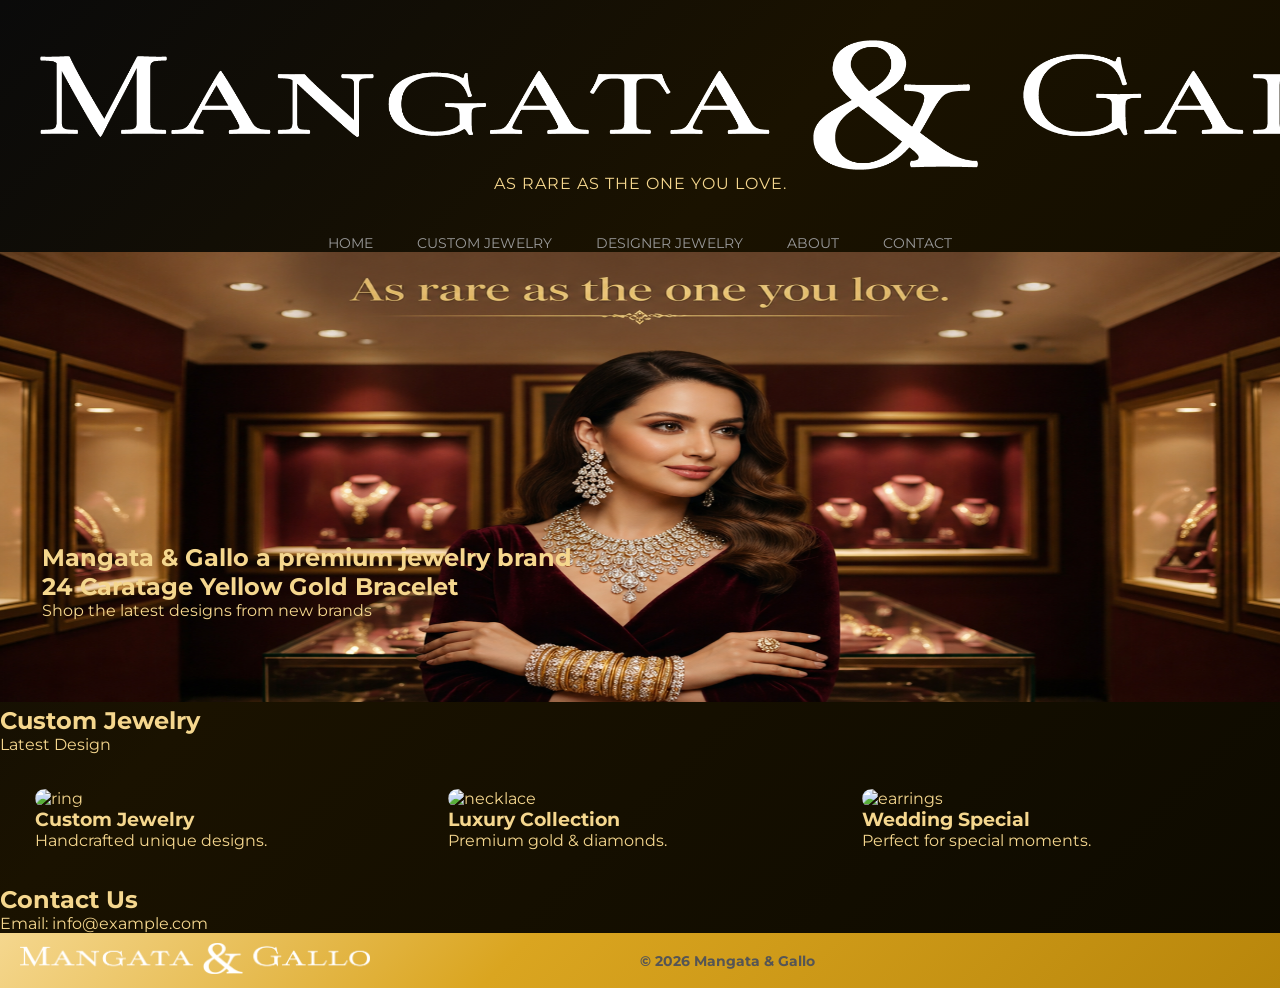
==== index.html @ 80c2acb7 "Rename jwelry.html to index.html" ====
<!DOCTYPE html>
<html lang="en">
<head>
   <meta charset="UTF-8">
   <meta name="viewport" content="width=device-width, initial-scale=1.0">
   <title>Jewellery Website Landing Page</title>
   <link rel="stylesheet" href="styles.css">
</head>
<body>
   <header id="home">
       <div class="container">
           <div class="brand">
               <img src="logo.png" alt="Logo" style="width: 1475px"/>
               <p class="tagline">As rare as the one you love.</p>
           </div>
       </div>
       <nav>
           <ul>
               <li><a href="#home">Home</a></li>
               <li><a href="#custom-sec">Custom Jewelry</a></li>
               <li><a href="#designer-sec">Designer Jewelry</a></li>
               <li><a href="#about">About</a></li>
               <li><a href="#contact">Contact</a></li>
           </ul>
       </nav>
       
   </header>
   <!-- Custom Jewelry Section -->
   
<main>

<section class="promotion">
 		 <img src="PROMOTION1.png" alt="PROMOTION" />
</section>
<section class="section" id="custom-sec">
       <div class="container">
           <div class="section-head">
               <h2>Custom Jewelry</h2>
               <p>Latest Design</p>
           </div>
		</div>
</section>
           <!-- Collection List -->
	<section class="cards"  id="gallery">
  <article>
    <img src="https://i.pinimg.com/736x/d2/41/e3/d241e3a94ff991dfb3cc8ef680adcf22.jpg
" alt="ring">
    <h3>Custom Jewelry</h3>
    <p>Handcrafted unique designs.</p>
  </article>

  <article>
    <img src="https://img.freepik.com/premium-photo/display-black-gold-jewelry-with-word-necklaces-it_1088224-238631.jpg
" alt="necklace">
    <h3>Luxury Collection</h3>
    <p>Premium gold & diamonds.</p>
  </article>

  <article>
   <img src="https://1.bp.blogspot.com/-79hrH3X9gUg/XVknZOnmqoI/AAAAAAAAGY0/v6XN91zmJS8n6_aVQsnv6JbAAJ1xHCEBwCLcBGAs/s1600/Bride-essentials-4.jpg
" alt="earrings">
    <h3>Wedding Special</h3>
    <p>Perfect for special moments.</p>
  </article>
</section>
  </section>

       </div>
   </section>
   <!-- Designer Jewelry Section -->
   <!-- Add more sections as needed -->
   <!-- Contact Section -->
   <section class="section contact" id="contact">
                  <form>
          		     <!-- Form Fields -->
                 </form>
       </div>
   </section>
<section id="contact">
		<div class="main-background">
           <div class="container">
               <div class="main-content">
                   <h1>Mangata & Gallo a premium jewelry brand </h1>
                   <h2>24 Caratage Yellow Gold Bracelet</h2>
                   <p>Shop the latest designs from new brands</p>
                   
               </div>
           </div>
       </div>
      <article>
        <h2>Contact Us</h2>
        <p>Email: info@example.com</p>
      </article>
    </section>
 </main>
   <!-- Footer -->
    <footer>
  <div class="logo">	
               <img src="logo.png" alt="Logo" style="width: 350px"/>
	</div>
  <div class="content">
		<p id="copyright">© 2026 Mangata & Gallo</p>
    </div>
   </footer>
   <!-- JavaScript Files -->
   <script src="script.js"></script>
</body>
</html>
---- styles.css ----
@import url('https://fonts.googleapis.com/css?family=Montserrat:300,400,500');
* {
   margin: 0;
   padding: 0;
   box-sizing: border-box;
}
body {
   font-family: 'Montserrat', sans-serif;
   overflow-y: scroll;
   overflow-x: hidden;
   background: linear-gradient(135deg, #0a0a0a 0%, #1a1200 40%, #0d0a00 100%);
   background-color: #0D0D0D;
   color: #f5d78e;
   min-height: 100vh;
}
}

header {
   background: #000;
   color: #fff;
}
container {
   max-width: 960px;
   margin: 0 auto;
}
.promotion img {
  width: 100%;
  height: auto;
  max-height: 450px;
}
.brand {
   text-align: center;
   text-transform: uppercase;
   letter-spacing: 1px;
   padding: 40px;
}

nav ul {
   list-style: none;
   text-align: center;
}
nav ul li {
   display: inline;
   padding: 20px;
}
nav ul li a {
   text-decoration: none;
   text-transform: uppercase;
   font-size: 14px;
   color: #999;
}
nav ul li a:hover {
   color: #fcbe32;
}

#gallery {
  display: grid;
  grid-template-columns: repeat(3, 1fr); /* 5 images per row */
  gap: 30px;
  padding: 35px;
}

#gallery img {
  width: 100%;
  height: 250px;
  object-fit: cover; /* image stretch nahi hogi */
  border-radius: 12px;
  transition: 0.3s;
}

#gallery img:hover {
  transform: scale(1.05);
}

.main-content {
  position: absolute;
  bottom: 280px;
  left: 24%;
  transform: translateX(-50%);
  text-align: left;
}

footer {
  display: flex;
  justify-content: space-between; /* left aur right alag ho jayenge */
  align-items: center;            /* vertical center alignment */
  padding: 10px 20px;
  background: linear-gradient(135deg, #F5D78E 0%, #DAA520 40%, #B8860B 100%);
 /* background-color: #FFB000 ;*/
    /* optional background */
}

footer .logo {
  font-weight: bold;
}

footer .content {
  font-size: 14px;
  color: #555;
}
footer div {
    flex: 1;
}

#copyright {
  font-weight: 700;
}
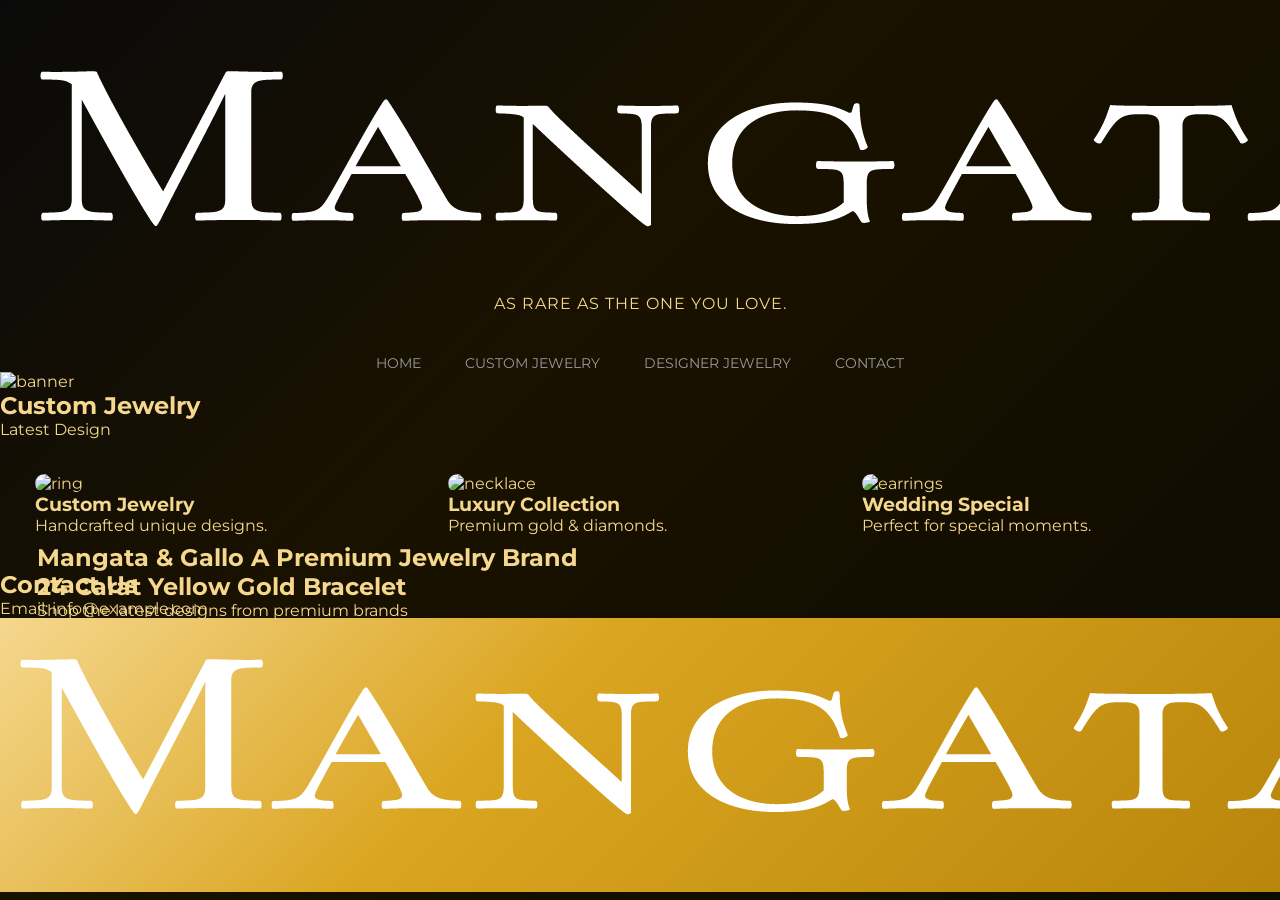
==== commit 5bf92104: "Refactor HTML structure and improve semantics" ====
--- a/index.html
+++ b/index.html
@@ -1,108 +1,117 @@
 <!DOCTYPE html>
 <html lang="en">
+
 <head>
-   <meta charset="UTF-8">
-   <meta name="viewport" content="width=device-width, initial-scale=1.0">
-   <title>Jewellery Website Landing Page</title>
-   <link rel="stylesheet" href="styles.css">
+    <meta charset="UTF-8">
+    <meta http-equiv="X-UA-Compatible" content="IE=edge">
+    <meta name="viewport" content="width=device-width, initial-scale=1.0">
+
+    <title>Jewellery Website Landing Page</title>
+    <link rel="stylesheet" href="styles.css">
 </head>
+
 <body>
-   <header id="home">
-       <div class="container">
-           <div class="brand">
-               <img src="logo.png" alt="Logo" style="width: 1475px"/>
-               <p class="tagline">As rare as the one you love.</p>
-           </div>
-       </div>
-       <nav>
-           <ul>
-               <li><a href="#home">Home</a></li>
-               <li><a href="#custom-sec">Custom Jewelry</a></li>
-               <li><a href="#designer-sec">Designer Jewelry</a></li>
-               <li><a href="#about">About</a></li>
-               <li><a href="#contact">Contact</a></li>
-           </ul>
-       </nav>
-       
-   </header>
-   <!-- Custom Jewelry Section -->
-   
-<main>
 
-<section class="promotion">
- 		 <img src="PROMOTION1.png" alt="PROMOTION" />
-</section>
-<section class="section" id="custom-sec">
-       <div class="container">
-           <div class="section-head">
-               <h2>Custom Jewelry</h2>
-               <p>Latest Design</p>
-           </div>
-		</div>
-</section>
-           <!-- Collection List -->
-	<section class="cards"  id="gallery">
-  <article>
-    <img src="https://i.pinimg.com/736x/d2/41/e3/d241e3a94ff991dfb3cc8ef680adcf22.jpg
-" alt="ring">
-    <h3>Custom Jewelry</h3>
-    <p>Handcrafted unique designs.</p>
-  </article>
+    <!-- HEADER -->
+    <header id="home">
+        <div class="container">
+            <div class="brand">
+                <img src="logo.png" alt="Logo" class="logo-img">
+                <p class="tagline">As rare as the one you love.</p>
+            </div>
+        </div>
 
-  <article>
-    <img src="https://img.freepik.com/premium-photo/display-black-gold-jewelry-with-word-necklaces-it_1088224-238631.jpg
-" alt="necklace">
-    <h3>Luxury Collection</h3>
-    <p>Premium gold & diamonds.</p>
-  </article>
+        <nav>
+            <ul>
+                <li><a href="#home">Home</a></li>
+                <li><a href="#custom-sec">Custom Jewelry</a></li>
+                <li><a href="#designer-sec">Designer Jewelry</a></li>
+                <li><a href="#contact">Contact</a></li>
+            </ul>
+        </nav>
+    </header>
 
-  <article>
-   <img src="https://1.bp.blogspot.com/-79hrH3X9gUg/XVknZOnmqoI/AAAAAAAAGY0/v6XN91zmJS8n6_aVQsnv6JbAAJ1xHCEBwCLcBGAs/s1600/Bride-essentials-4.jpg
-" alt="earrings">
-    <h3>Wedding Special</h3>
-    <p>Perfect for special moments.</p>
-  </article>
-</section>
-  </section>
+    <main>
 
-       </div>
-   </section>
-   <!-- Designer Jewelry Section -->
-   <!-- Add more sections as needed -->
-   <!-- Contact Section -->
-   <section class="section contact" id="contact">
-                  <form>
-          		     <!-- Form Fields -->
-                 </form>
-       </div>
-   </section>
-<section id="contact">
-		<div class="main-background">
-           <div class="container">
-               <div class="main-content">
-                   <h1>Mangata & Gallo a premium jewelry brand </h1>
-                   <h2>24 Caratage Yellow Gold Bracelet</h2>
-                   <p>Shop the latest designs from new brands</p>
-                   
-               </div>
-           </div>
-       </div>
-      <article>
-        <h2>Contact Us</h2>
-        <p>Email: info@example.com</p>
-      </article>
-    </section>
- </main>
-   <!-- Footer -->
+        <!-- PROMOTION BANNER -->
+        <section class="promotion">
+            <img src="hd.png" alt="banner">  
+        </section>
+
+        <!-- CUSTOM JEWELRY -->
+        <section class="section" id="custom-sec">
+            <div class="container">
+                <div class="section-head">
+                    <h2>Custom Jewelry</h2>
+                    <p>Latest Design</p>
+                </div>
+            </div>
+        </section>
+
+        <!-- GALLERY -->
+        <section class="cards" id="gallery">
+
+            <article>
+                <img src="https://i.pinimg.com/736x/d2/41/e3/d241e3a94ff991dfb3cc8ef680adcf22.jpg"
+                    alt="ring">
+                <h3>Custom Jewelry</h3>
+                <p>Handcrafted unique designs.</p>
+            </article>
+
+            <article>
+                <img src="https://img.freepik.com/premium-photo/display-black-gold-jewelry-with-word-necklaces-it_1088224-238631.jpg"
+                    alt="necklace">
+                <h3>Luxury Collection</h3>
+                <p>Premium gold & diamonds.</p>
+            </article>
+
+            <article>
+                <img src="https://1.bp.blogspot.com/-79hrH3X9gUg/XVknZOnmqoI/AAAAAAAAGY0/v6XN91zmJS8n6_aVQsnv6JbAAJ1xHCEBwCLcBGAs/s1600/Bride-essentials-4.jpg"
+                    alt="earrings">
+                <h3>Wedding Special</h3>
+                <p>Perfect for special moments.</p>
+            </article>
+
+        </section>
+
+        <!-- HERO SECTION -->
+        <section id="designer-sec">
+            <div class="main-background">
+                <div class="container">
+                    <div class="main-content">
+<h1>Mangata & Gallo A Premium Jewelry Brand</h1>
+                        <h2>24 Carat Yellow Gold Bracelet</h2>
+                        <p>Shop the latest designs from premium brands</p>
+                        
+                    </div>
+                </div>
+            </div>
+        </section>
+
+        <!-- CONTACT -->
+        <section id="contact">
+            <article>
+
+                <h2>Contact Us</h2>
+                <p>Email: info@example.com</p>
+            </article>
+        </section>
+
+    </main>
+
+    <!-- FOOTER -->
     <footer>
-  <div class="logo">	
-               <img src="logo.png" alt="Logo" style="width: 350px"/>
-	</div>
-  <div class="content">
-		<p id="copyright">© 2026 Mangata & Gallo</p>
-    </div>
-   </footer>
-   <!-- JavaScript Files -->
-   <script src="script.js"></script>
+        <div class="logo">
+            <img src="logo.png" alt="Logo" class="logo-img">
+        </div>
+
+        <div class="content">
+            <p id="copyright">© 2026 Mangata & Gallo</p>
+        </div>
+    </footer>
+
+    <script src="script.js"></script>
+
 </body>
+
 </html>
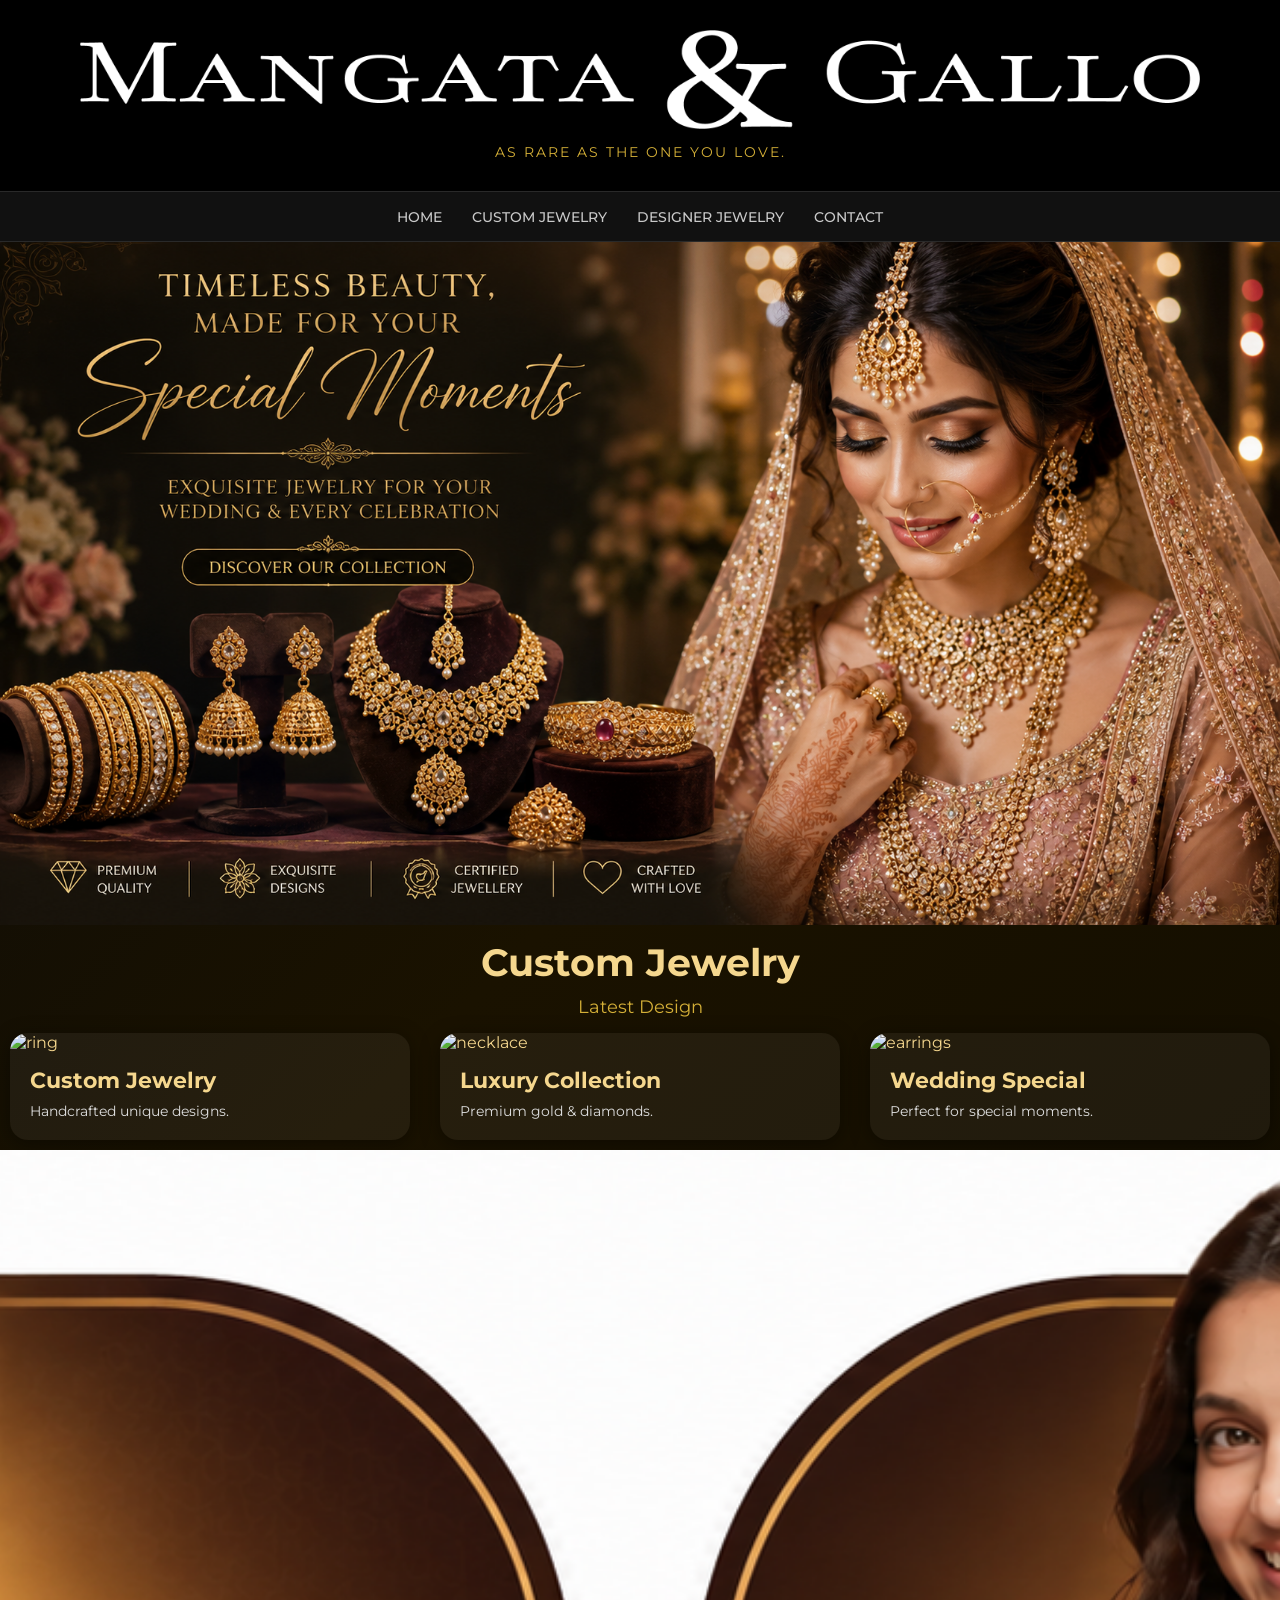
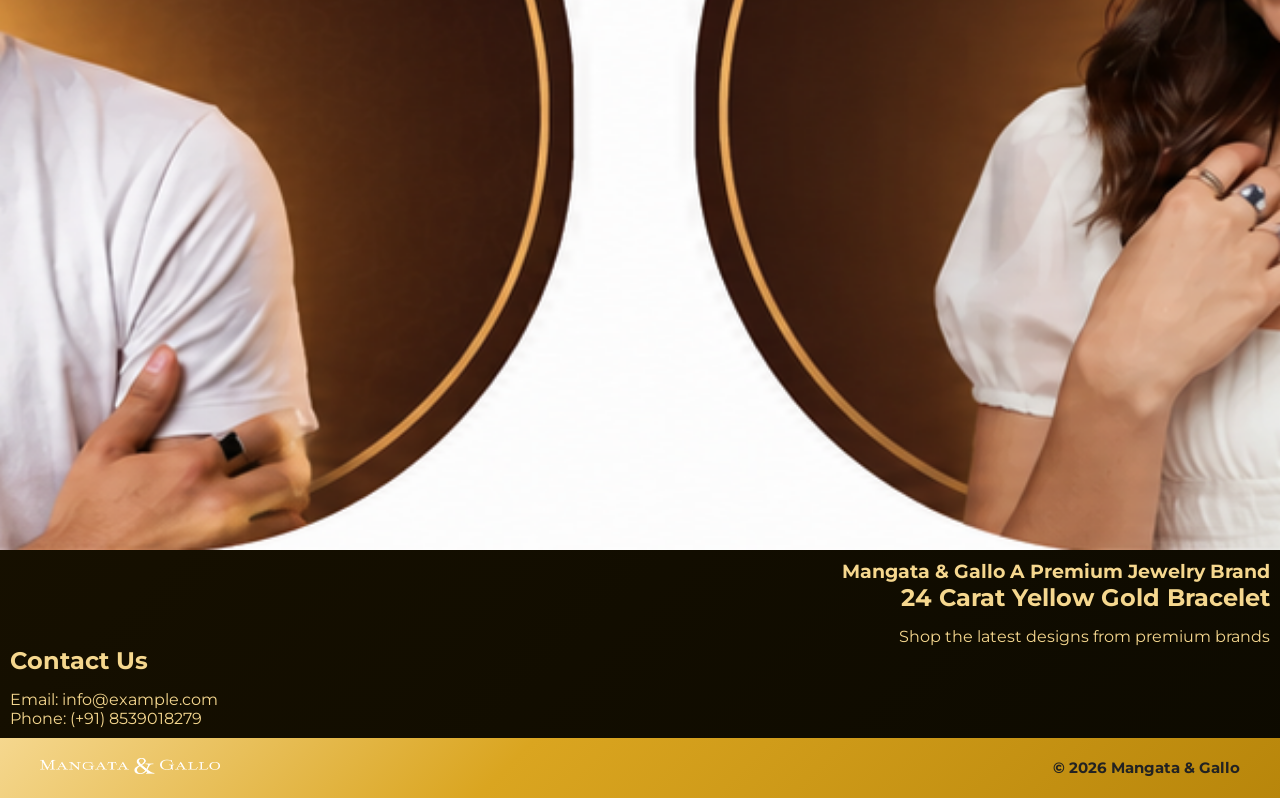
==== commit d949c418: "Fix HTML structure and update content in index.html" ====
--- a/index.html
+++ b/index.html
@@ -79,11 +79,7 @@
             <div class="main-background">
                 <div class="container">
                     <div class="main-content">
-<h1>Mangata & Gallo A Premium Jewelry Brand</h1>
-                        <h2>24 Carat Yellow Gold Bracelet</h2>
-                        <p>Shop the latest designs from premium brands</p>
-                        
-                    </div>
+                       </div>
                 </div>
             </div>
         </section>
@@ -91,9 +87,14 @@
         <!-- CONTACT -->
         <section id="contact">
             <article>
-
+		<div class="mainontent">
+			<h1>Mangata & Gallo A Premium Jewelry Brand</h1>
+                        <h2>24 Carat Yellow Gold Bracelet</h2>
+                        <p>Shop the latest designs from premium brands</p>
+		</div>
                 <h2>Contact Us</h2>
                 <p>Email: info@example.com</p>
+		<p>Phone: (+91) 8539018279</p>
             </article>
         </section>
 
--- a/styles.css
+++ b/styles.css
@@ -1,107 +1,312 @@
-@import url('https://fonts.googleapis.com/css?family=Montserrat:300,400,500');
-* {
-   margin: 0;
-   padding: 0;
-   box-sizing: border-box;
-}
-body {
-   font-family: 'Montserrat', sans-serif;
-   overflow-y: scroll;
-   overflow-x: hidden;
-   background: linear-gradient(135deg, #0a0a0a 0%, #1a1200 40%, #0d0a00 100%);
-   background-color: #0D0D0D;
-   color: #f5d78e;
-   min-height: 100vh;
-}
-}
-
-header {
-   background: #000;
-   color: #fff;
-}
-container {
-   max-width: 960px;
-   margin: 0 auto;
-}
-.promotion img {
-  width: 100%;
-  height: auto;
-  max-height: 450px;
-}
-.brand {
-   text-align: center;
-   text-transform: uppercase;
-   letter-spacing: 1px;
-   padding: 40px;
-}
-
-nav ul {
-   list-style: none;
-   text-align: center;
-}
-nav ul li {
-   display: inline;
-   padding: 20px;
-}
-nav ul li a {
-   text-decoration: none;
-   text-transform: uppercase;
-   font-size: 14px;
-   color: #999;
-}
-nav ul li a:hover {
-   color: #fcbe32;
-}
-
-#gallery {
-  display: grid;
-  grid-template-columns: repeat(3, 1fr); /* 5 images per row */
-  gap: 30px;
-  padding: 35px;
-}
-
-#gallery img {
-  width: 100%;
-  height: 250px;
-  object-fit: cover; /* image stretch nahi hogi */
-  border-radius: 12px;
-  transition: 0.3s;
-}
-
-#gallery img:hover {
-  transform: scale(1.05);
-}
-
-.main-content {
-  position: absolute;
-  bottom: 280px;
-  left: 24%;
-  transform: translateX(-50%);
-  text-align: left;
-}
-
-footer {
-  display: flex;
-  justify-content: space-between; /* left aur right alag ho jayenge */
-  align-items: center;            /* vertical center alignment */
-  padding: 10px 20px;
-  background: linear-gradient(135deg, #F5D78E 0%, #DAA520 40%, #B8860B 100%);
- /* background-color: #FFB000 ;*/
-    /* optional background */
-}
-
-footer .logo {
-  font-weight: bold;
-}
-
-footer .content {
-  font-size: 14px;
-  color: #555;
-}
-footer div {
-    flex: 1;
-}
-
-#copyright {
-  font-weight: 700;
-}+@import url('https://fonts.googleapis.com/css?family=Montserrat:300,400,500,600,700');
+
+*{
+    margin:0;
+    padding:0;
+    box-sizing:border-box;
+}
+
+html{
+    scroll-behavior:smooth;
+}
+
+body{
+    font-family:'Montserrat', sans-serif;
+    overflow-x:hidden;
+    background: linear-gradient(135deg, #0a0a0a 0%, #1a1200 40%, #0d0a00 100%);
+    color:#f5d78e;
+    min-height:100vh;
+}
+
+/* ---------- HEADER ---------- */
+
+header{
+    background:#000;
+    color:#fff;
+    width:100%;
+}
+
+.container{
+    max-width:1200px;
+    margin:auto;
+    padding:0 20px;
+}
+
+.brand{
+    text-align:center;
+    text-transform:uppercase;
+    letter-spacing:1px;
+    padding:30px 20px;
+}
+
+.logo-img{
+    width:100%;
+    max-width:auto;
+    height:auto;
+}
+
+.tagline{
+    margin-top:10px;
+    font-size:14px;
+    color:#d4af37;
+    letter-spacing:2px;
+}
+
+/* ---------- NAVBAR ---------- */
+
+nav{
+    background:#111;
+    padding:15px 0;
+    border-top:1px solid rgba(255,255,255,0.1);
+    border-bottom:1px solid rgba(255,255,255,0.1);
+}
+
+nav ul{
+    list-style:none;
+    display:flex;
+    justify-content:center;
+    align-items:center;
+    gap:30px;
+    flex-wrap:wrap;
+}
+
+nav ul li a{
+    text-decoration:none;
+    text-transform:uppercase;
+    font-size:14px;
+    color:#c9c9c9;
+    transition:0.3s ease;
+    font-weight:500;
+}
+
+nav ul li a:hover{
+    color:#fcbe32;
+}
+
+/* ---------- PROMOTION ---------- */
+
+.promotion img{
+    width:100%;
+    height:auto;
+    max-height:1000px;
+    object-fit:cover;
+   
+}
+
+/* ---------- SECTION ---------- */
+
+.section{
+    padding: 10px 0px 0px 0px;
+}
+
+.section-head{
+    text-align:center;
+    margin-bottom:5px;
+}
+
+.section-head h2{
+    font-size:38px;
+    color:#F5D78E;
+    margin-bottom:10px;
+}
+
+.section-head p{
+    color:#d4af37;
+    font-size:18px;
+}
+
+/* ---------- GALLERY ---------- */
+
+#gallery{
+    display:grid;
+    grid-template-columns:repeat(auto-fit,minmax(280px,1fr));
+    gap:30px;
+    padding:10px;
+}
+
+#gallery article{
+    background:rgba(255,255,255,0.05);
+    border-radius:18px;
+    overflow:hidden;
+    transition:0.4s ease;
+    box-shadow:0 4px 20px rgba(0,0,0,0.4);
+}
+
+#gallery article:hover{
+    transform:translateY(-8px);
+}
+
+#gallery img{
+    width:100%;
+    height:300px;
+    object-fit:cover;
+    transition:0.4s ease;
+}
+
+#gallery img:hover{
+    transform:scale(1.05);
+}
+
+#gallery h3{
+    padding:15px 20px 8px;
+    color:#F5D78E;
+    font-size:22px;
+}
+
+#gallery p{
+    padding:0 20px 20px;
+    color:#ddd;
+    font-size:14px;
+}
+
+/* ---------- HERO / CONTACT ---------- */
+
+.main-background{
+    position:relative;
+    min-height:1000px;
+    background:url('PROMOTION1.png') center/cover no-repeat;
+}
+
+.main-content{
+    position:absolute;
+    bottom:15%;
+    left:8%;
+    max-width:500px;
+}
+
+.main-content h1{
+    font-size:42px;
+    margin-bottom:10px;
+    color:#fff;
+}
+
+.main-content h2{
+    font-size:28px;
+    margin-bottom:15px;
+    color:#F5D78E;
+}
+
+.main-content p{
+    font-size:16px;
+    color:#ddd;
+}
+
+/* ---------- CONTACT ---------- */
+
+#contact article{
+    text-align:left;
+    padding:10px;
+}
+
+#contact article h2{
+    margin-bottom:15px;
+}
+
+.mainontent{
+    text-align:right;
+   }
+
+/* ---------- FOOTER ---------- */
+
+footer{
+    display:flex;
+    justify-content:space-between;
+    align-items:center;
+    flex-wrap:wrap;
+    gap:20px;
+    padding:20px 40px;
+    background:linear-gradient(
+        135deg,
+        #F5D78E 0%,
+        #DAA520 40%,
+        #B8860B 100%
+    );
+}
+
+footer .logo img{
+    width:180px;
+    height:auto;
+}
+
+footer .content{
+    color:#222;
+    font-size:15px;
+}
+
+#copyright{
+    font-weight:700;
+}
+
+/* ---------- TABLET ---------- */
+
+@media screen and (max-width:992px){
+
+    .main-content h1{
+        font-size:34px;
+    }
+
+    .main-content h2{
+        font-size:24px;
+    }
+}
+
+/* ---------- MOBILE ---------- */
+
+@media screen and (max-width:768px){
+
+    .brand{
+        padding:20px;
+    }
+
+    .logo-img{
+        max-width:220px;
+    }
+
+    nav ul{
+        flex-direction:column;
+        gap:15px;
+    }
+
+    .section-head h2{
+        font-size:28px;
+    }
+
+    #gallery{
+        padding:20px;
+        gap:20px;
+    }
+
+    #gallery img{
+        height:240px;
+    }
+
+    .main-content{
+        left:50%;
+        transform:translateX(-50%);
+        width:90%;
+        text-align:center;
+        bottom:10%;
+    }
+
+    .main-content h1{
+        font-size:28px;
+    }
+
+    .main-content h2{
+        font-size:20px;
+    }
+.main-background{
+        position: relative;
+        min-height: 60vh; /* proper height */
+        background: url('PROMOTION12.png');
+        background-size: 200% auto;
+        background-position: center;
+        background-repeat: no-repeat;
+    }
+
+
+    footer{
+        flex-direction:column;
+        text-align:center;
+    }
+}
